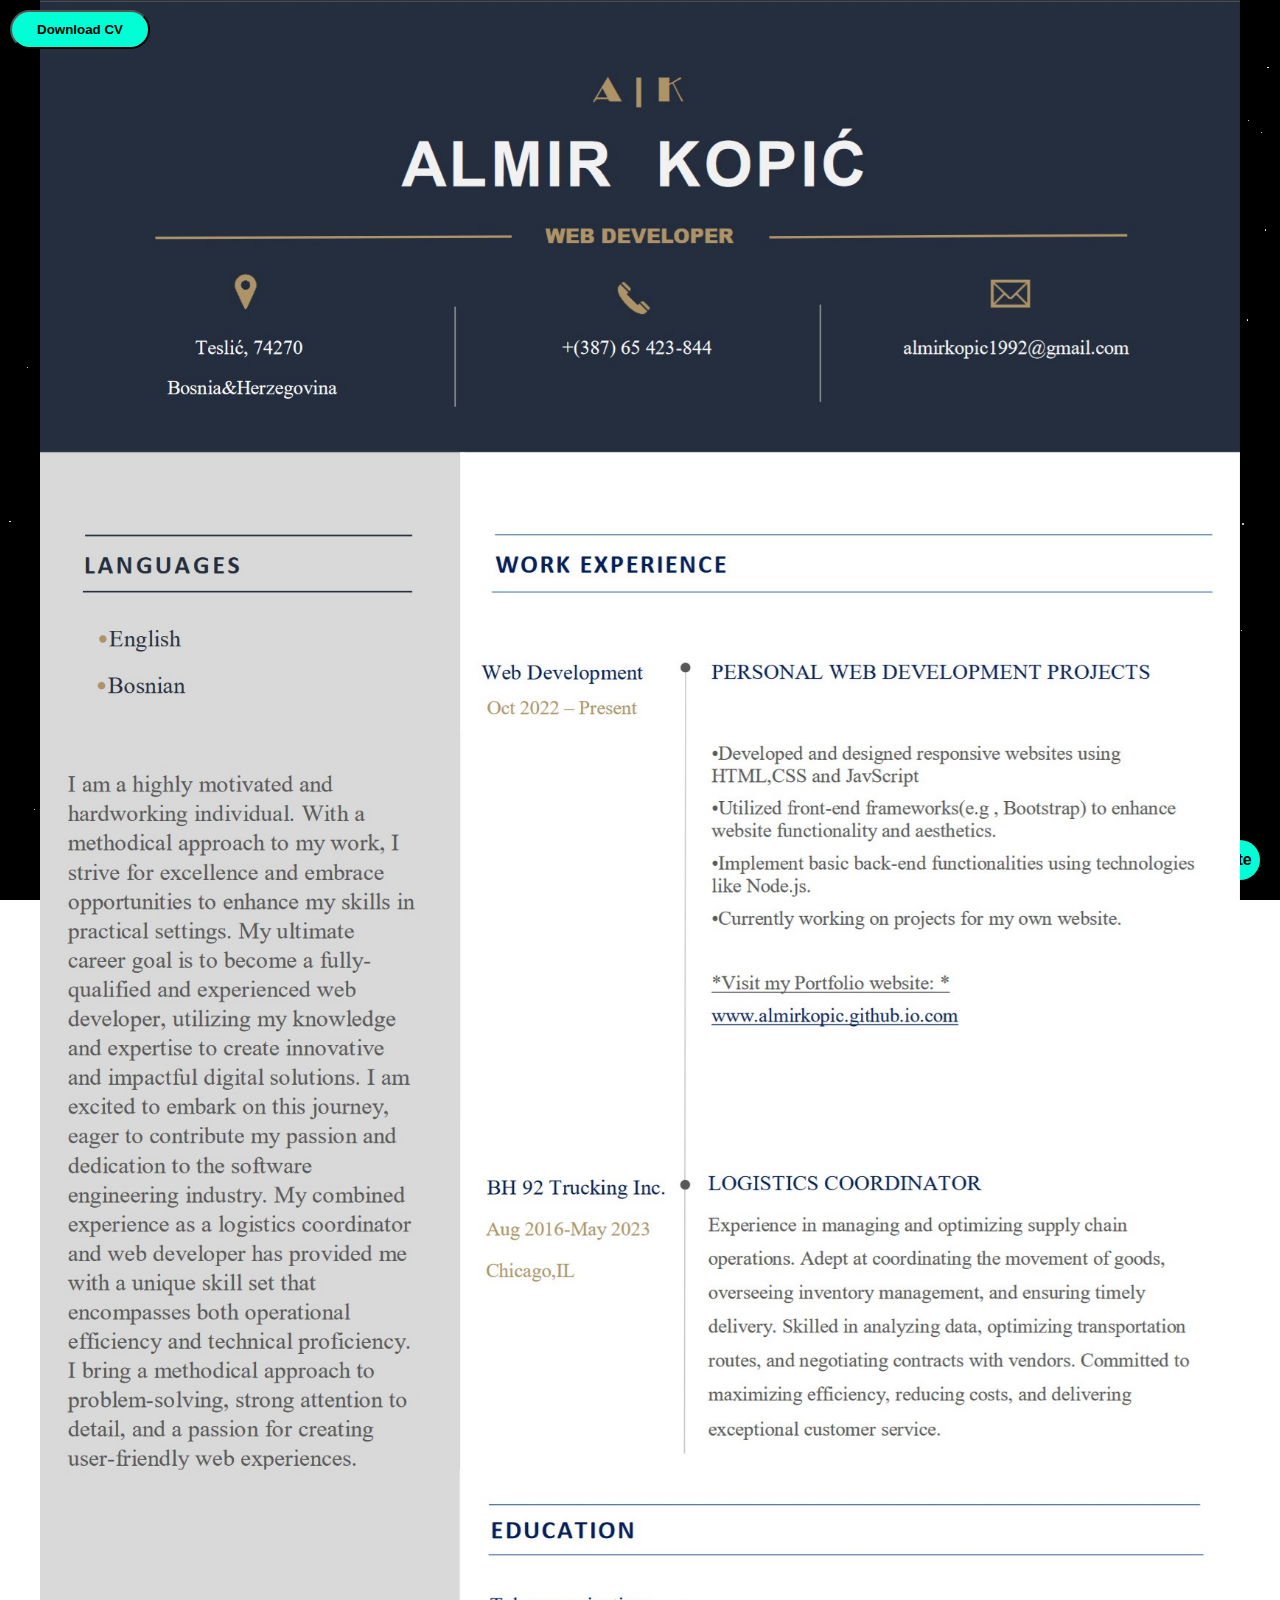
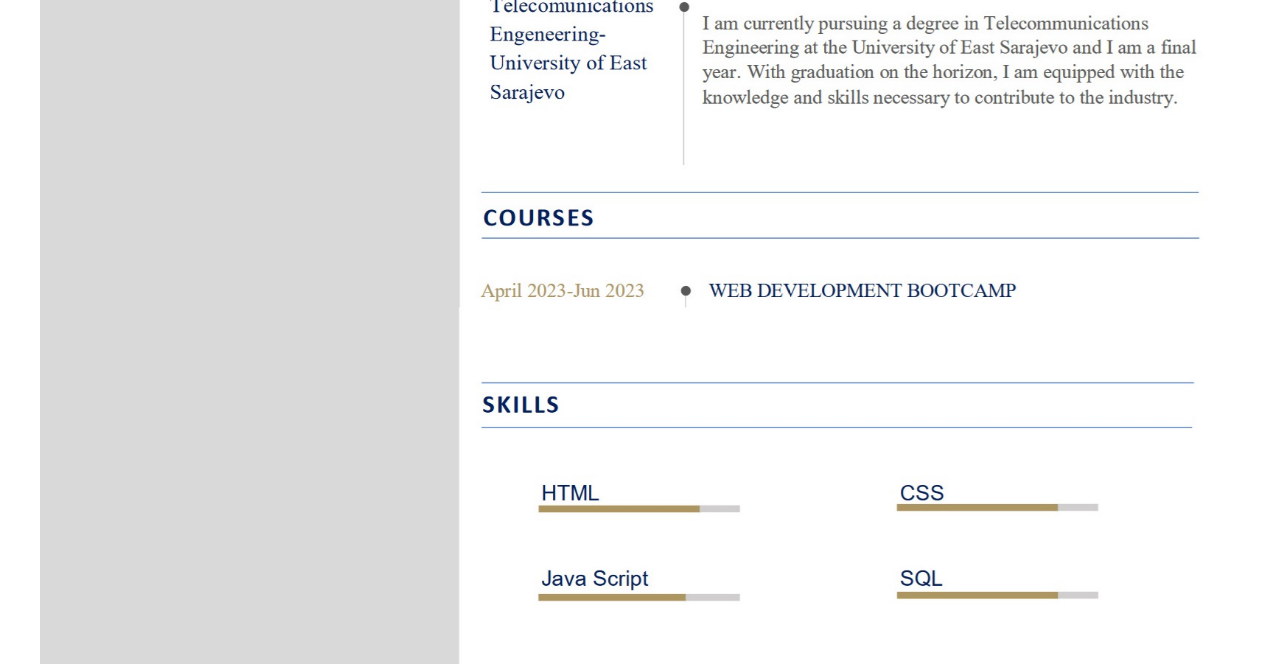
==== cvpreview.html @ 03b7015f "Add files via upload" ====
<!DOCTYPE html>
<html lang="en">
<head>
  <meta charset="UTF-8">
  <meta name="viewport" content="width=device-width, initial-scale=1.0">
  <title>Document</title>
</head>


<style>

.container {
	max-width: 1200px;
  margin: 0 auto;
  position: relative;
  
}

#download-button {
  position: fixed;
  top: 10px;
  left: 10px;
  z-index: 1;
  padding: 10px;
  background-color: rgb(0, 255, 213);
  border-radius: 30px;
  font-weight: bold;
  width: 140px;
}


#fly-button {
	position: fixed;
	font-weight: bold;
	bottom: 20px;
	right: 20px;
	width: 140px;
	height: 40px;
	background-color: rgb(0, 255, 213);
	color: rgb(5, 5, 5);
	border: none;
	border-radius: 30px;
	cursor: pointer;
  font-size: 1rem;

	}

  body {
    margin: 0;
    overflow: hidden;
    padding: 0;
    overflow-x: hidden;
    overflow-y: auto;
	font-family: Sans-serif;
  }

 #stars {
    position: fixed;
    top: 0;
    left: 0;
    width: 100%;
    height: 100%;
    z-index: -1;
    background-color: black;
    overflow: hidden;
  }
  
  .blinking-star {
    position: absolute;
    width: 2px;
    height: 2px;
    background-color: white;
    border-radius: 50%;
    animation: blinking 2s infinite;
  }
  
  @keyframes blinking {
    0%, 100% {
      opacity: 1;
    }
    50% {
      opacity: 0;
    }
  }
.CV-preview{
  display: flex;
  position: relative;
  align-items: center;
  justify-content: center;
 }

 .CV-preview img{
  max-width: 100%;
  height: auto;
  }

  #fly-button a{
    text-decoration: none;
    color: black;
  }
  #download-button a{
    text-decoration: none;
    color: black;
  }
</style>

<body>

  <div id="stars"></div>

  <button id="fly-button"><a href="index.html" class="button">Back to Website</a></button>

<div class="container">
  <button id="download-button"><a href="documents/CV.pdf" download="CV.pdf">Download CV</a></button>

<div class="CV-preview"><img src="images/CV.jpg" height="1800" alt="CV preview"></div>
</div>

  <script>

    function createStars() {
    const starCount = 100; 
    const container = document.getElementById("stars");
  
    for (let i = 0; i < starCount; i++) {
      const star = document.createElement("div");
      star.className = "blinking-star";
      star.style.top = `${Math.random() * 100}%`;
      star.style.left = `${Math.random() * 100}%`;
      star.style.animationDelay = `${Math.random() * 5}s`;
  
      
      const starSize = Math.random() * 1 + 1; 
      star.style.width = `${starSize}px`;
      star.style.height = `${starSize}px`;
  
      container.appendChild(star);
    }
  }
  
  createStars();
  </script>

</body>
</html>
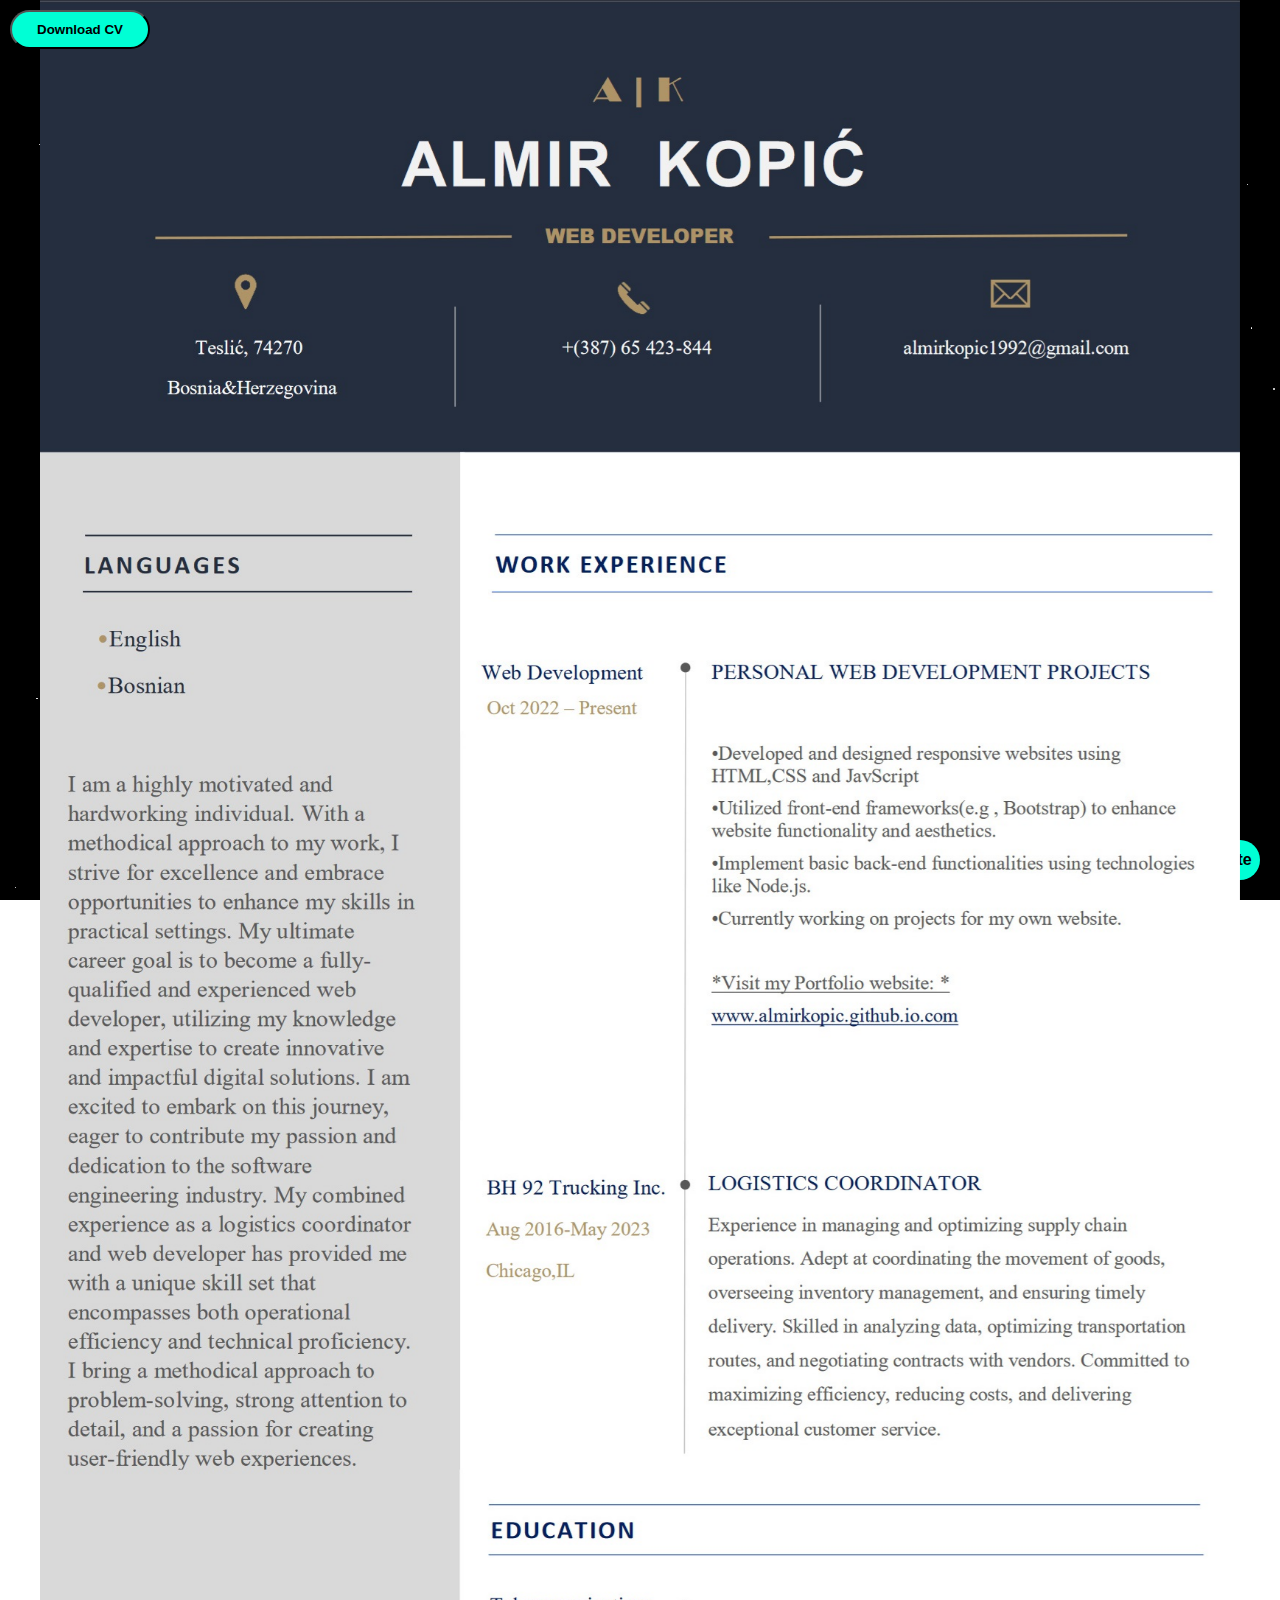
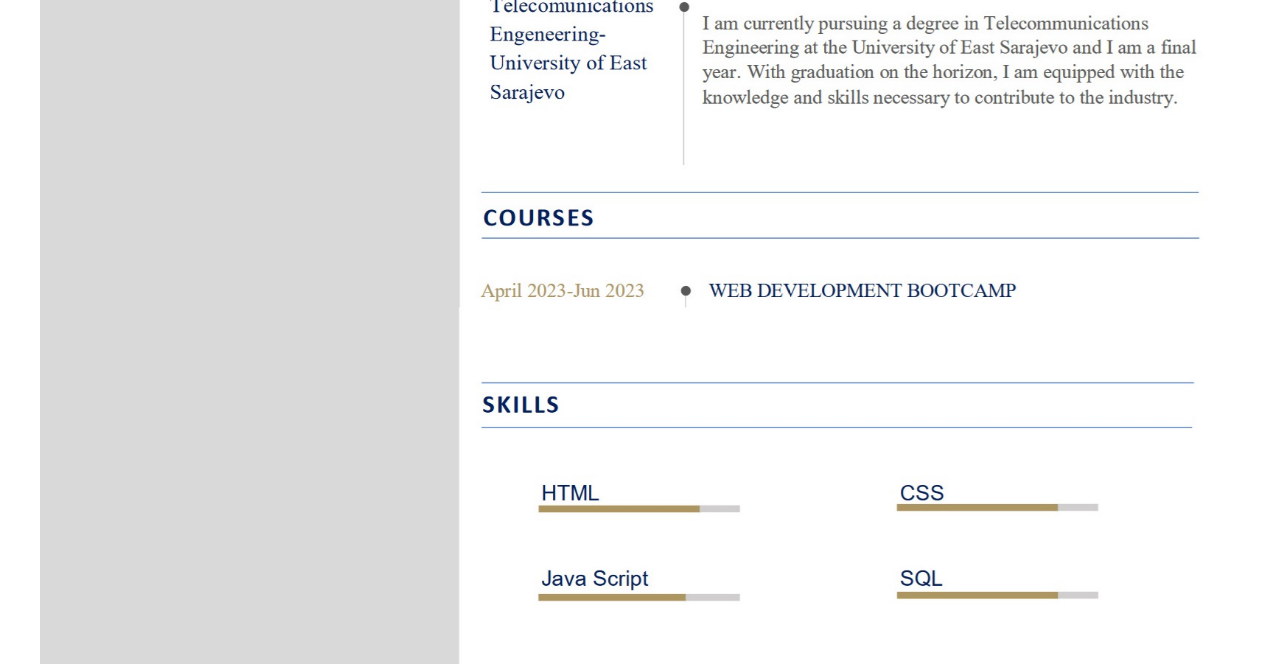
==== commit 103b1aca: "Update cvpreview.html" ====
--- a/cvpreview.html
+++ b/cvpreview.html
@@ -108,7 +108,7 @@
 
   <div id="stars"></div>
 
-  <button id="fly-button"><a href="index.html" class="button">Back to Website</a></button>
+  <button id="fly-button"><a href="./" class="button">Back to Website</a></button>
 
 <div class="container">
   <button id="download-button"><a href="documents/CV.pdf" download="CV.pdf">Download CV</a></button>
@@ -142,4 +142,4 @@
   </script>
 
 </body>
-</html>+</html>
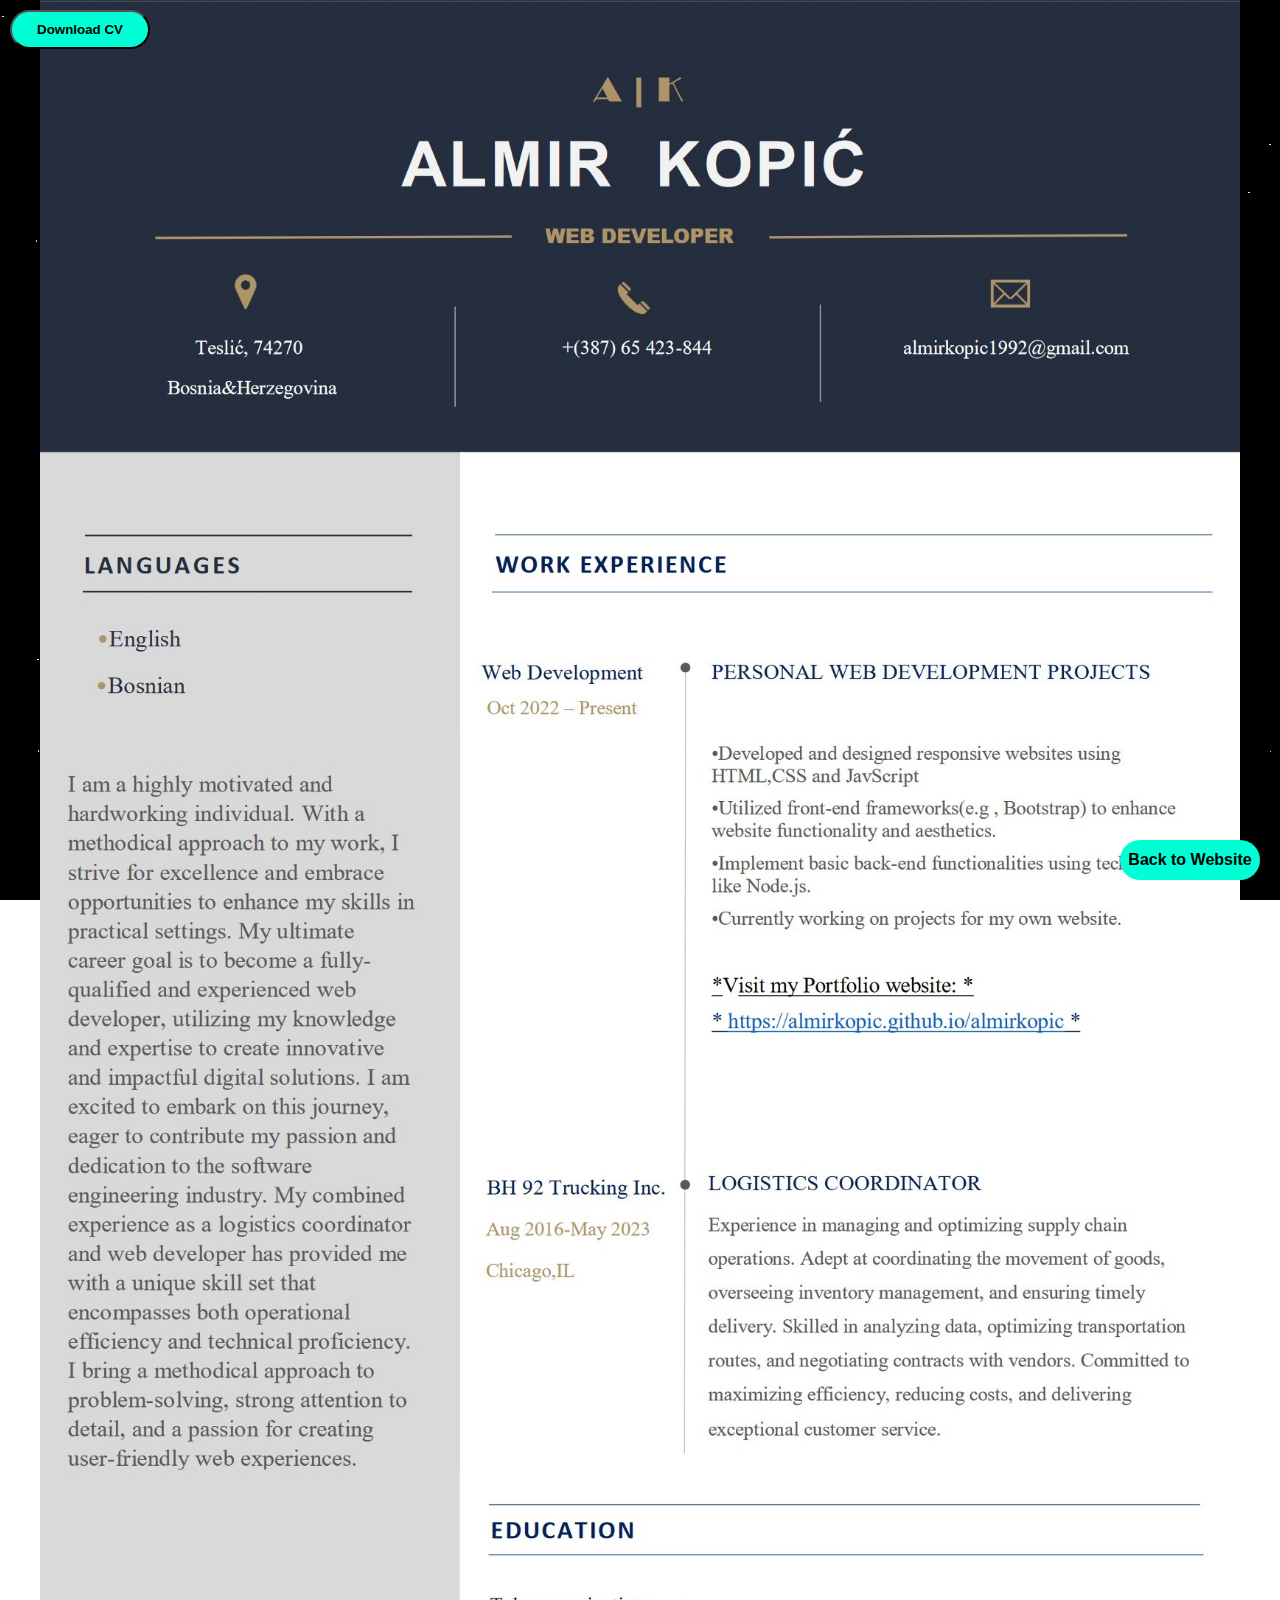
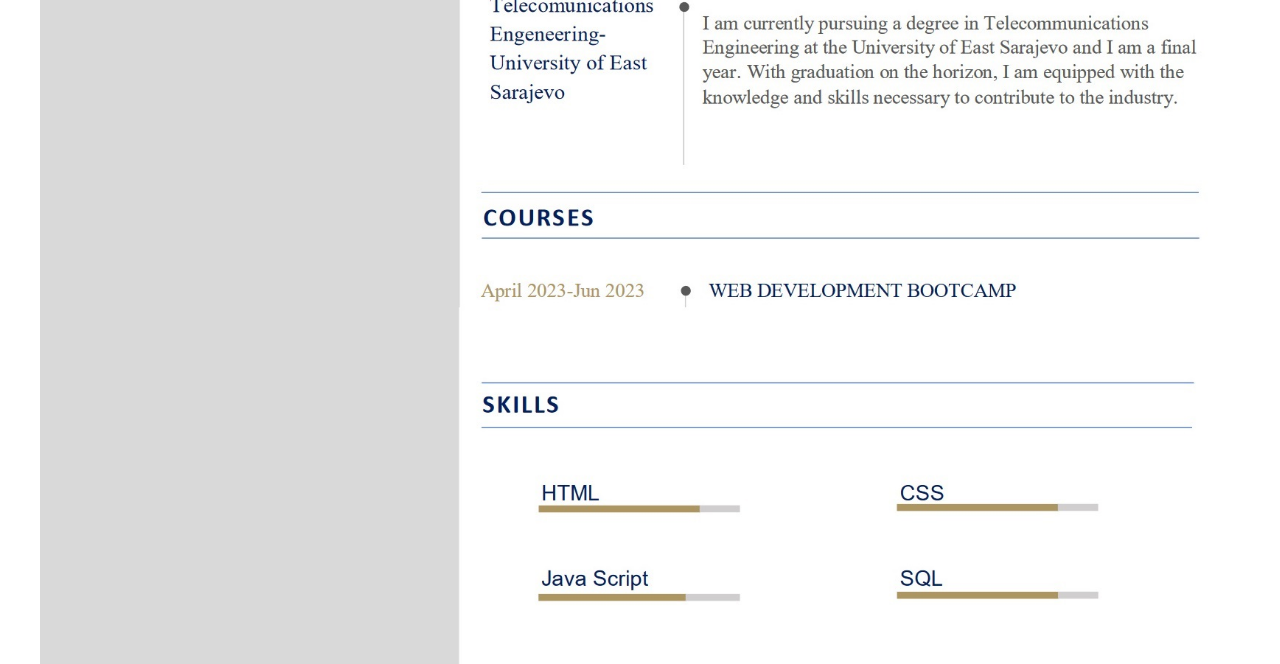
==== commit c0c54dbd: "Update cvpreview.html" ====
--- a/cvpreview.html
+++ b/cvpreview.html
@@ -42,6 +42,7 @@
 	border-radius: 30px;
 	cursor: pointer;
   font-size: 1rem;
+	z-index: 2;
 
 	}
 
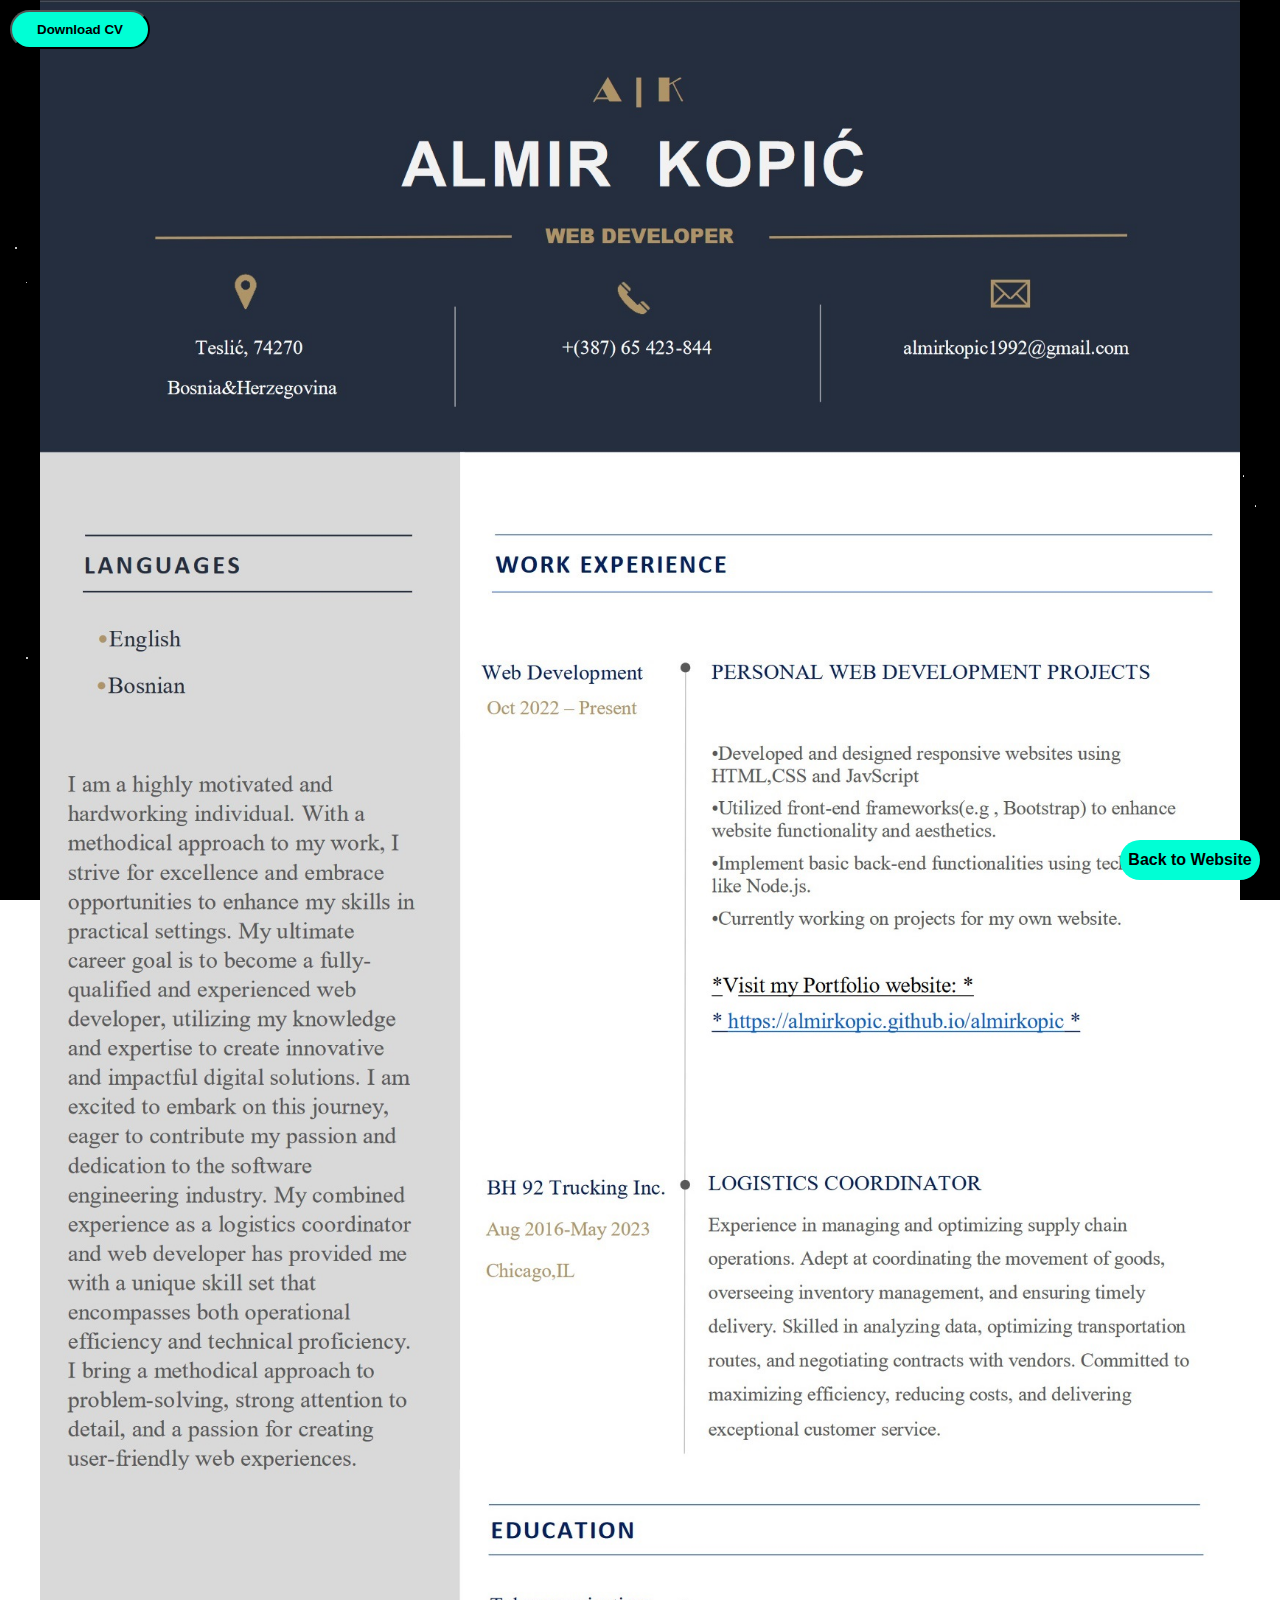
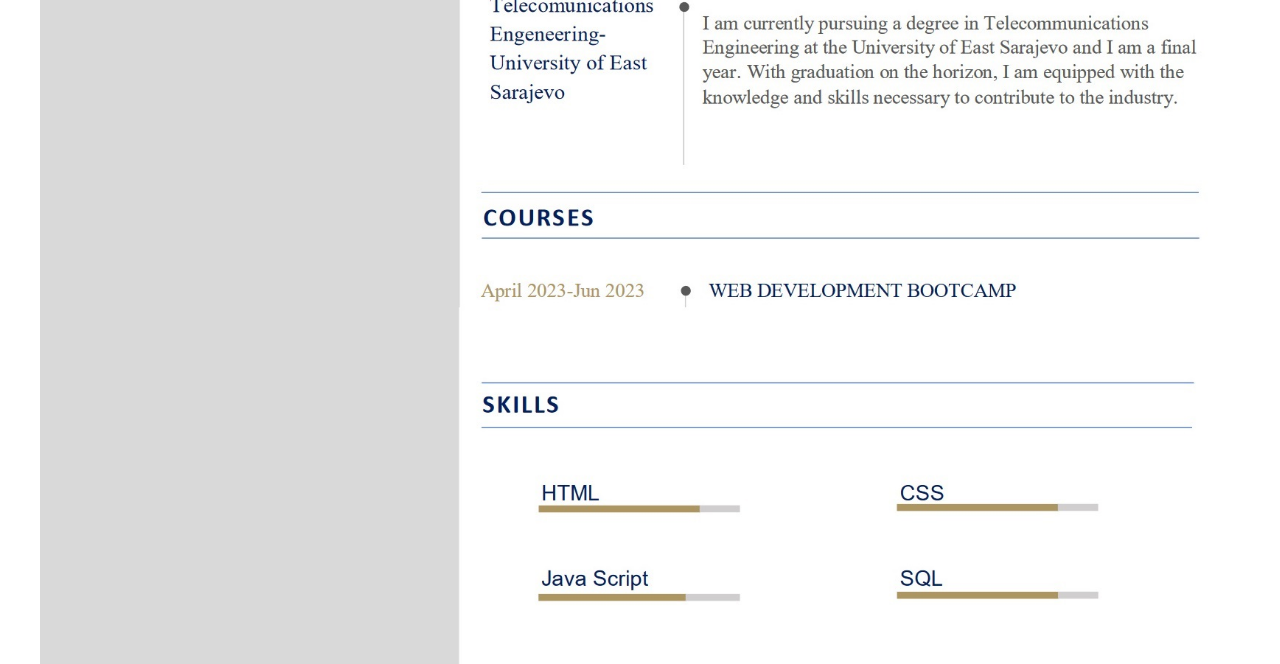
==== commit 75a6e3fc: "Update cvpreview.html" ====
--- a/cvpreview.html
+++ b/cvpreview.html
@@ -112,7 +112,7 @@
   <button id="fly-button"><a href="./" class="button">Back to Website</a></button>
 
 <div class="container">
-  <button id="download-button"><a href="documents/CV.pdf" download="CV.pdf">Download CV</a></button>
+  <button id="download-button"><a href="CV.pdf" download="CV.pdf">Download CV</a></button>
 
 <div class="CV-preview"><img src="images/CV.jpg" height="1800" alt="CV preview"></div>
 </div>
